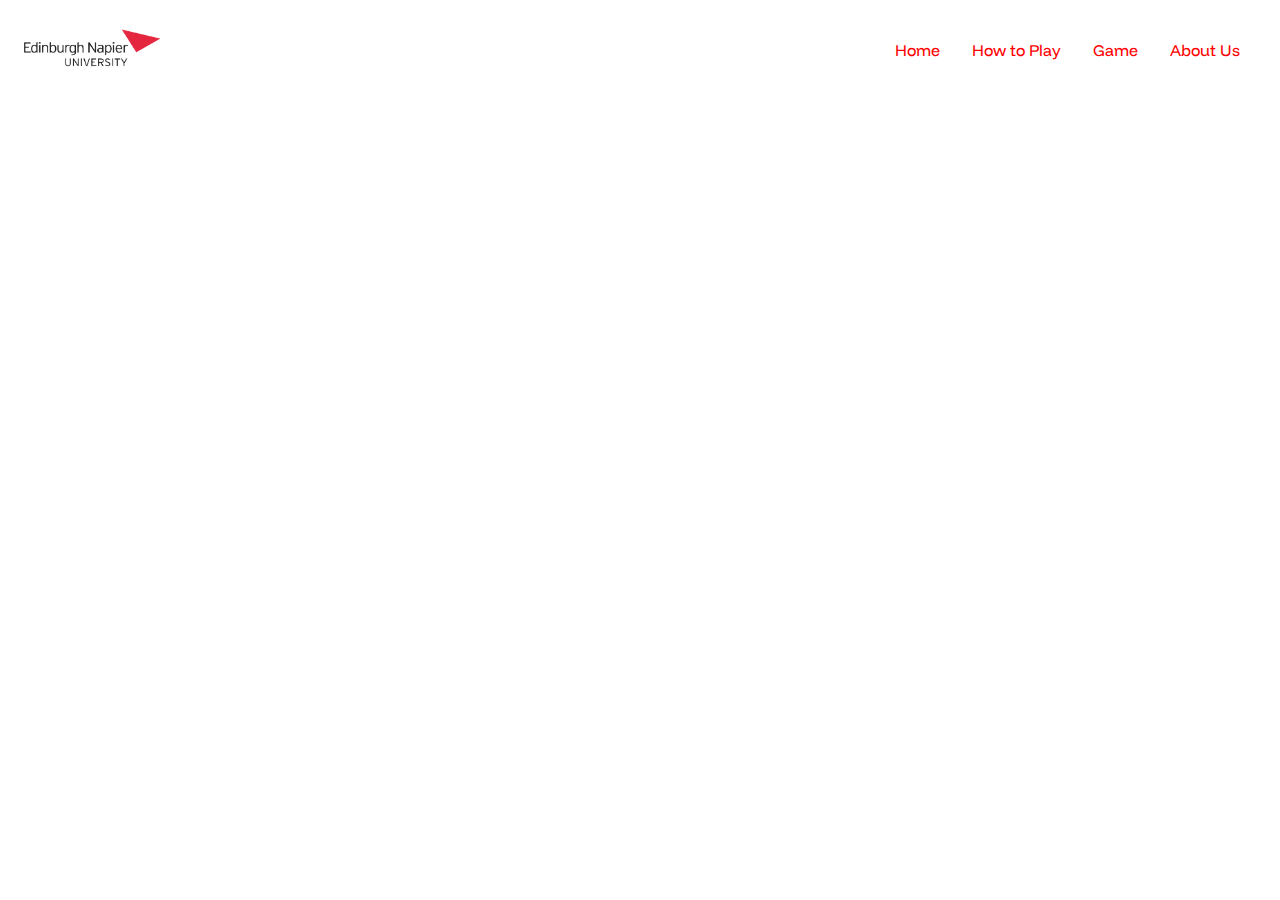
==== index.html @ ce2ea006 "Update index.html" ====
<!DOCTYPE html>
<html lang="en">
<head>
  <meta charset="UTF-8">
  <meta name="author" content="Thomas Dunbar Johnson">
  <meta name="viewport" content="width=device-width, initial-scale=1.0">
  <title>Music Quiz</title>
  <link rel="stylesheet" href="styles.css">
  <script src="includeTOPBAR.js"></script>
 

</head>
<body>
  <div w3-include-html="navbar.html">
 
    </div>
 
<div class="background-elements">
  <div class="circle"></div>
  <div class="circle"></div>
  <div class="circle"></div>
</div>
<div class="content">
  <h1>Music Quiz</h1>
  <p>Test your music knowledge and climb the leaderboard!</p>
  <p>Rules: Answer as many questions as you can correctly. The faster, the better!</p>
  <button class="btn" onclick="window.location.href='quiz.html';"><i class="fi fi-music-note"></i>Play</button>
  
  <div class="leaderboard">
    <h2>Leaderboard</h2>
    <ul id="score-list"></ul>
  </div>
</div>
<script src="script.js"></script>
  <script>
        includeHTML();
    </script>
 
</body>
</html>
---- styles.css ----
body {
    font-family: "Funnel Display", sans-serif;
    text-align: center;
    background-image: url("bg.png");
    color: white;
}

.btn {
  padding: 20px 60px;
  font-size: 2rem;
  font-weight: bold;
  color: white;
  background-color: rgba(255, 255, 255, 0.2);
  border: 2px solid white;
  border-radius: 50px;
  cursor: pointer;
  text-transform: uppercase;
  backdrop-filter: blur(10px);
  transition: transform 0.2s ease;
  margin: 50px auto 20px;
  display: flex;
  align-items: center;
  justify-content: center;
  gap: 10px;
}

.btn:hover {
  transform: scale(1.1);
    
}
.background-elements {
  position: absolute;
  width: 100%;
  height: 100%;
  top: 0;
  left: 0;
  overflow: hidden;
  z-index: -1;
}

h1 {
    margin-top: 50px;
}
.team {
    display: flex;
    justify-content: center;
    margin-top: 30px;
}
.member {
    margin-top: 30px;
}
.memberPIC {
    position: relative;
    overflow: hidden;
}
.memberPIC img {
    width: 100%;
    display: block;
}
address {
    font-size: medium;
}


@media all and (max-width: 800px) {
    .team {
        justify-content: space-around;
    }
}
@media all and (max-width: 600px) {
    .team {
        flex-flow: column wrap;
        padding: 0;
    }
    .team a {
        text-align: center;
        padding: 10px;
        border-top: 1px solid rgba(255, 255, 255, 0.3);
    }
    .team li:last-of-type a {
        border-bottom: none;
    }
}

.circle {
  position: absolute;
  width: 150px;
  height: 150px;
  background-color: rgba(255, 255, 255, 0.1);
  border-radius: 50%;
  filter: blur(20px);
}

.circle:nth-child(1) { top: 10%; left: 20%; }
.circle:nth-child(2) { bottom: 15%; right: 25%; }
.circle:nth-child(3) { top: 50%; left: 60%; }

.quiz-container {
  max-width: 800px;
  margin: 50px auto;
  text-align: center;
}

h2 {
  font-size: 2rem;
  margin-bottom: 20px;
}

#answers {
  margin: 20px 0;
}

.leaderboard {
  margin-top: 30px;
  padding: 20px;
  background: rgba(255, 255, 255, 0.2);
  border-radius: 10px;
}
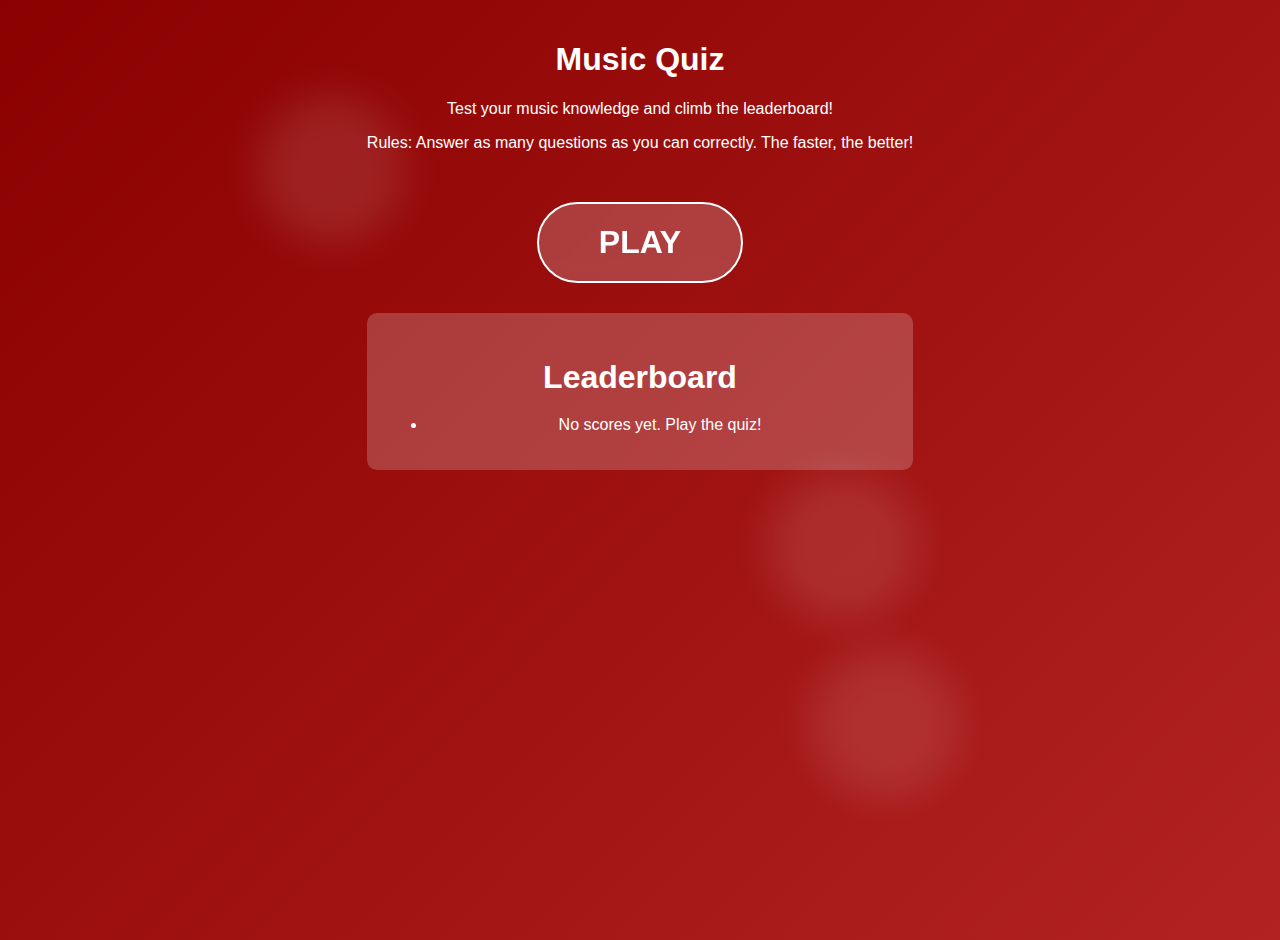
==== commit 2ff39a3e: "index.html" ====
--- a/index.html
+++ b/index.html
@@ -2,39 +2,41 @@
 <html lang="en">
 <head>
   <meta charset="UTF-8">
-  <meta name="author" content="Thomas Dunbar Johnson">
   <meta name="viewport" content="width=device-width, initial-scale=1.0">
   <title>Music Quiz</title>
-  <link rel="stylesheet" href="styles.css">
-  <script src="includeTOPBAR.js"></script>
- 
-
+  <link rel="stylesheet" href="Styles.css">
 </head>
 <body>
-  <div w3-include-html="navbar.html">
- 
+  <div class="background-elements">
+    <div class="circle"></div>
+    <div class="circle"></div>
+    <div class="circle"></div>
+  </div>
+  <div class="content">
+    <h1>Music Quiz</h1>
+    <p>Test your music knowledge and climb the leaderboard!</p>
+    <p>Rules: Answer as many questions as you can correctly. The faster, the better!</p>
+    <button class="btn" onclick="window.location.href='Quiz.html';">Play</button>
+    <div class="leaderboard">
+      <h2>Leaderboard</h2>
+      <ul id="score-list"></ul>
     </div>
- 
-<div class="background-elements">
-  <div class="circle"></div>
-  <div class="circle"></div>
-  <div class="circle"></div>
-</div>
-<div class="content">
-  <h1>Music Quiz</h1>
-  <p>Test your music knowledge and climb the leaderboard!</p>
-  <p>Rules: Answer as many questions as you can correctly. The faster, the better!</p>
-  <button class="btn" onclick="window.location.href='quiz.html';"><i class="fi fi-music-note"></i>Play</button>
-  
-  <div class="leaderboard">
-    <h2>Leaderboard</h2>
-    <ul id="score-list"></ul>
   </div>
-</div>
-<script src="script.js"></script>
   <script>
-        includeHTML();
-    </script>
- 
+  document.addEventListener("DOMContentLoaded", function () {
+    const leaderboardList = document.getElementById("score-list");
+    const savedScores = JSON.parse(localStorage.getItem("leaderboard")) || [];
+
+    if (leaderboardList && savedScores.length > 0) {
+      savedScores.slice(0, 5).forEach(score => {
+        const li = document.createElement("li");
+        li.textContent = `${score.name}: ${score.score}`;
+        leaderboardList.appendChild(li);
+      });
+    } else if (leaderboardList) {
+      leaderboardList.innerHTML = "<li>No scores yet. Play the quiz!</li>";
+    }
+  });
+</script>
 </body>
 </html>
--- a/Styles.css
+++ b/Styles.css
@@ -0,0 +1,83 @@
+body {
+  margin: 0;
+  display: flex;
+  flex-direction: column;
+  justify-content: flex-start;
+  align-items: center;
+  height: 100vh;
+  background: linear-gradient(135deg, #8B0000, #B22222);
+  color: white;
+  font-family: Arial, sans-serif;
+  overflow: hidden;
+  position: relative;
+  text-align: center;
+  padding: 20px;
+}
+
+.btn {
+  padding: 20px 60px;
+  font-size: 2rem;
+  font-weight: bold;
+  color: white;
+  background-color: rgba(255, 255, 255, 0.2);
+  border: 2px solid white;
+  border-radius: 50px;
+  cursor: pointer;
+  text-transform: uppercase;
+  backdrop-filter: blur(10px);
+  transition: transform 0.2s ease;
+  margin: 50px auto 20px;
+  display: flex;
+  align-items: center;
+  justify-content: center;
+  gap: 10px;
+}
+
+.btn:hover {
+  transform: scale(1.1);
+}
+
+.background-elements {
+  position: absolute;
+  width: 100%;
+  height: 100%;
+  top: 0;
+  left: 0;
+  overflow: hidden;
+  z-index: -1;
+}
+
+.circle {
+  position: absolute;
+  width: 150px;
+  height: 150px;
+  background-color: rgba(255, 255, 255, 0.1);
+  border-radius: 50%;
+  filter: blur(20px);
+}
+
+.circle:nth-child(1) { top: 10%; left: 20%; }
+.circle:nth-child(2) { bottom: 15%; right: 25%; }
+.circle:nth-child(3) { top: 50%; left: 60%; }
+
+.quiz-container {
+  max-width: 800px;
+  margin: 50px auto;
+  text-align: center;
+}
+
+h2 {
+  font-size: 2rem;
+  margin-bottom: 20px;
+}
+
+#answers {
+  margin: 20px 0;
+}
+
+.leaderboard {
+  margin-top: 30px;
+  padding: 20px;
+  background: rgba(255, 255, 255, 0.2);
+  border-radius: 10px;
+}
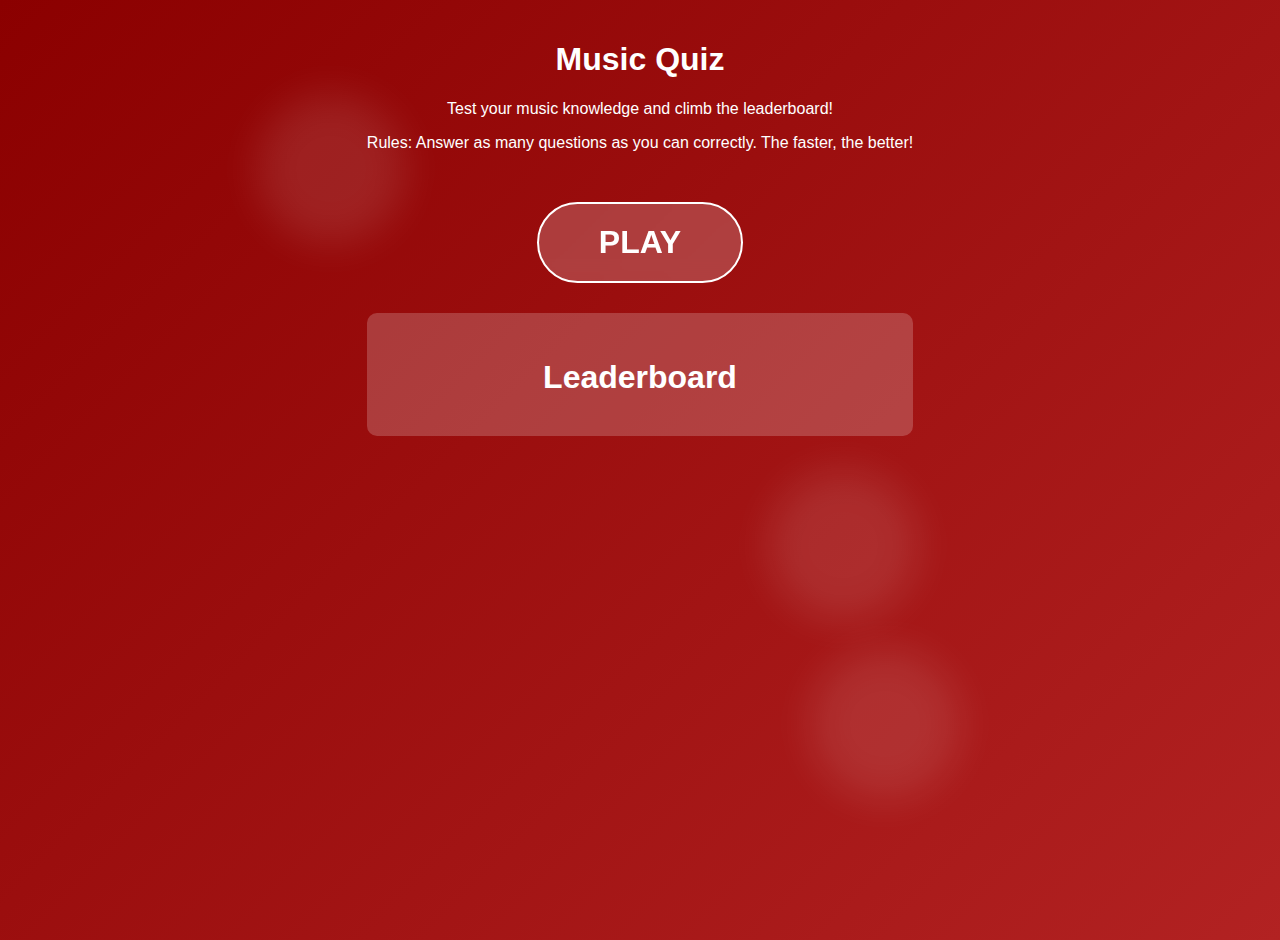
==== commit c2f27bd0: "index.html" ====
--- a/index.html
+++ b/index.html
@@ -23,20 +23,11 @@
     </div>
   </div>
   <script>
-  document.addEventListener("DOMContentLoaded", function () {
-    const leaderboardList = document.getElementById("score-list");
-    const savedScores = JSON.parse(localStorage.getItem("leaderboard")) || [];
-
-    if (leaderboardList && savedScores.length > 0) {
-      savedScores.slice(0, 5).forEach(score => {
-        const li = document.createElement("li");
-        li.textContent = `${score.name}: ${score.score}`;
-        leaderboardList.appendChild(li);
-      });
-    } else if (leaderboardList) {
-      leaderboardList.innerHTML = "<li>No scores yet. Play the quiz!</li>";
-    }
-  });
-</script>
+  function saveScoreToLeaderboard(name, score) {
+    const leaderboard = JSON.parse(localStorage.getItem("leaderboard")) || [];
+    leaderboard.push({ name, score });
+    leaderboard.sort((a, b) => b.score - a.score); // Sort scores from highest to lowest
+    localStorage.setItem("leaderboard", JSON.stringify(leaderboard));
+}
 </body>
 </html>
